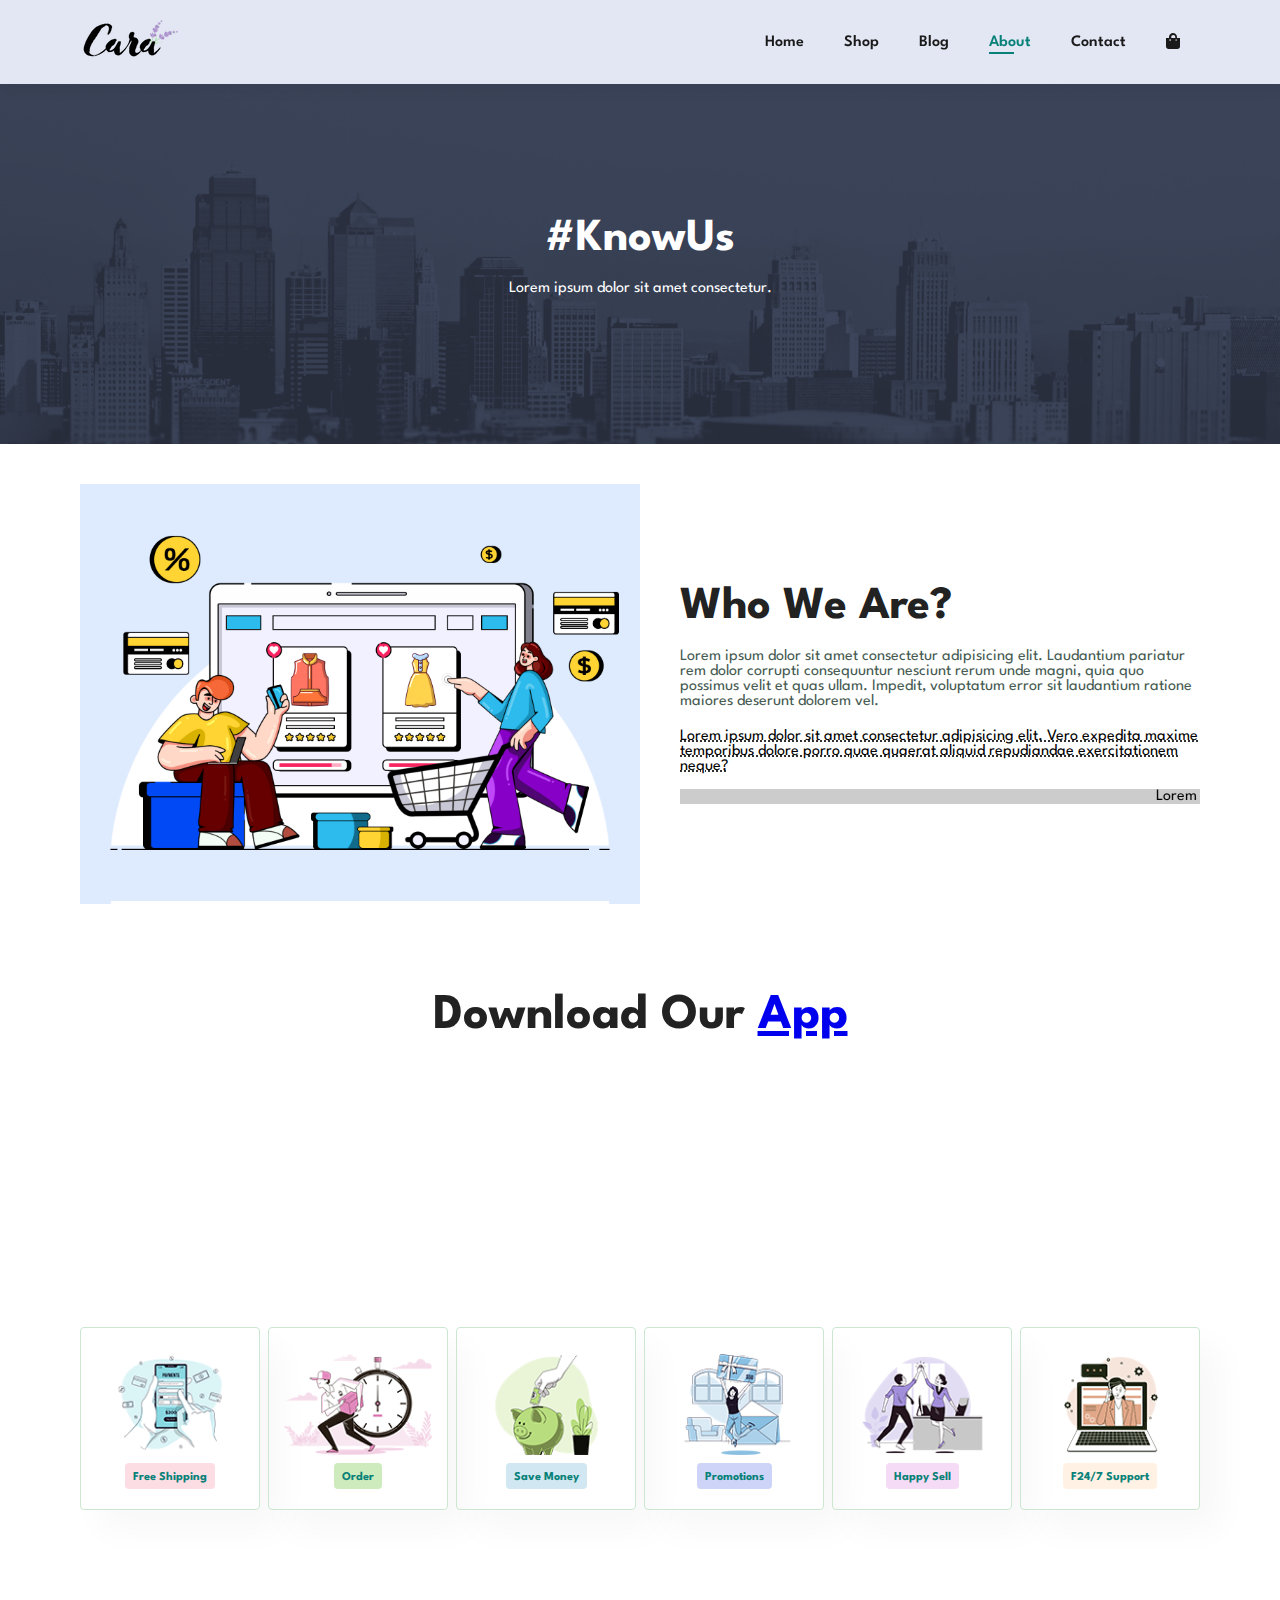
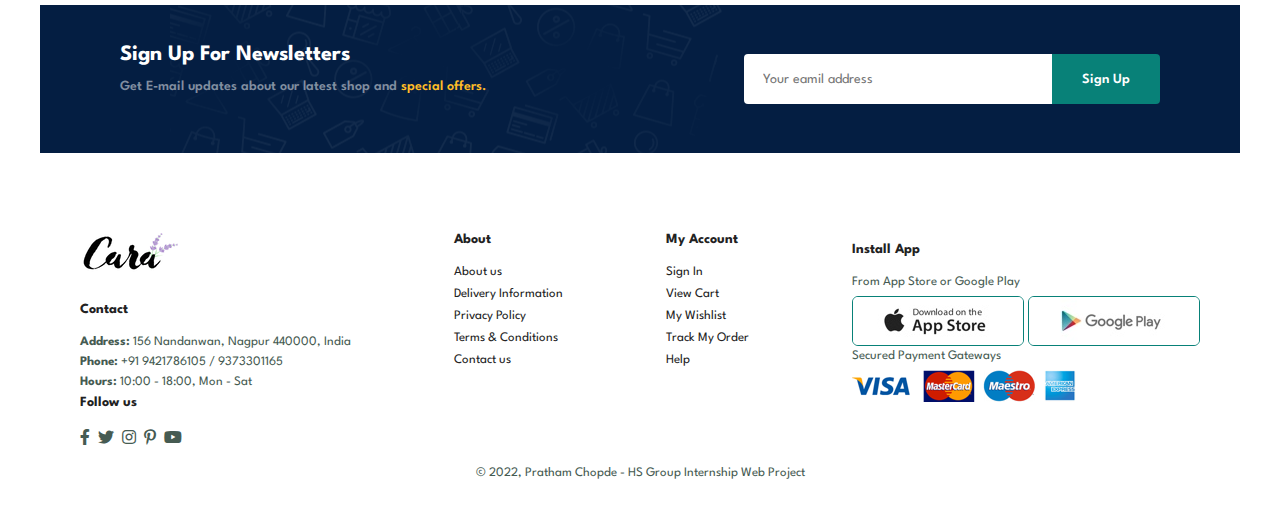
==== about.html @ f05bd244 "about page" ====
<!DOCTYPE html>
<html lang="en">
  <head>
    <title>E-commerce Web</title>
    <!-- Required meta tags -->
    <meta charset="utf-8" />
    <meta
      name="viewport"
      content="width=device-width, initial-scale=1, shrink-to-fit=no"
    />

    <!-- Bootstrap CSS 
    <script src="https://kit.fontawesome.com/9de37815b9.js" crossorigin="anonymous"></script>
    -->
    <link rel="stylesheet" href="style.css" />
    <link
      rel="stylesheet"
      href="https://pro.fontawesome.com/releases/v5.10.0/css/all.css"
    />
    
  </head>

  <body>
    <section id="header">
      <a href="#"><img src="img/logo.png" class="logo" alt="" /></a>

      <div>
        <ul id="navbar">
          <li><a href="index.html">Home</a></li>
          <li><a href="shop.html">Shop</a></li>
          <li><a href="blog.html">Blog</a></li>
          <li><a class="active" href="about.html">About</a></li>
          <li><a href="contact.html">Contact</a></li>
          <li id="lg-bag">
            <a href="cart.html"><i class="fas fa-shopping-bag"></i></a>
          </li>
          <a href="#" id="close"><i class="fa fa-times"></i></a>
        </ul>
      </div>

      <div id="mobile">
        <a href=""><i class="fas fa-shopping-bag"></i></a>
        <i id="bar" class="fas fa-outdent"></i>
      </div>
    </section>

    <section id="page-header" class="about-header">
      <h2>#KnowUs</h2>

      <p>Lorem ipsum dolor sit amet consectetur.</p>
    </section>

    <section id="about-head" class="section-p1">
        <img src="img/about/a6.jpg" alt="">
        <div>
            <h2>Who We Are?</h2>
            <p>Lorem ipsum dolor sit amet consectetur adipisicing elit. Laudantium pariatur rem dolor corrupti consequuntur nesciunt rerum unde magni, quia quo possimus velit et quas ullam. Impedit, voluptatum error sit laudantium ratione maiores deserunt dolorem vel.</p>
            <abbr title="">Lorem ipsum dolor sit amet consectetur adipisicing elit. Vero expedita maxime temporibus dolore porro quae quaerat aliquid repudiandae exercitationem neque?</abbr>
            <br><br>

            <marquee bgcolor="#ccc" loop="-1" scrollamount="5" width="100%">Lorem ipsum dolor sit amet consectetur, adipisicing elit. Deleniti, cum facilis tenetur velit hic dolore.</marquee>
        </div>
    </section>
    
    <section id="about-app" class="section-p1">
        <h1>Download Our <a href="#">App</a> </h1>
        <div class="video">
            <video autoplay muted loop src="img/about/1.mp4"></video>
        </div>
    </section>

    <section id="feature" class="section-p1">
        <div class="fe-box">
          <img src="img/features/f1.png" alt="">
          <h6>Free Shipping</h6>
        </div>
    
        <div class="fe-box">
          <img src="img/features/f2.png" alt="">
          <h6>Order</h6>
        </div>
    
        <div class="fe-box">
          <img src="img/features/f3.png" alt="">
          <h6>Save Money</h6>
        </div>
    
        <div class="fe-box">
          <img src="img/features/f4.png" alt="">
          <h6>Promotions</h6>
        </div>
    
        <div class="fe-box">
          <img src="img/features/f5.png" alt="">
          <h6>Happy Sell</h6>
        </div>
    
        <div class="fe-box">
          <img src="img/features/f6.png" alt="">
          <h6>F24/7 Support</h6>
        </div>
    </section>

    <section id="newsletter" class="section-p1 section-m1">
    <div class="newstext">
        <h4>Sign Up For Newsletters</h4>
        <p>Get E-mail updates about our latest shop and <span>special offers.</span> </p>
    </div>

    <div class="form">
        <input type="email" placeholder="Your eamil address">
        <button class="normal">Sign Up</button>
    </div>
    </section>

    <footer class="section-p1">
      <div class="col">
        <img class="logo" src="img/logo.png" alt="" />
        <h4>Contact</h4>
        <p><strong>Address: </strong> 156 Nandanwan, Nagpur 440000, India</p>
        <p><strong>Phone: </strong> +91 9421786105 / 9373301165</p>
        <p><strong>Hours: </strong> 10:00 - 18:00, Mon - Sat</p>
        <div class="follow">
          <h4>Follow us</h4>
          <div class="icon">
            <i class="fab fa-facebook-f"></i>
            <i class="fab fa-twitter"></i>
            <i class="fab fa-instagram"></i>
            <i class="fab fa-pinterest-p"></i>
            <i class="fab fa-youtube"></i>
          </div>
        </div>
      </div>

      <div class="col">
        <h4>About</h4>
        <a href="#">About us</a>
        <a href="#">Delivery Information</a>
        <a href="#">Privacy Policy</a>
        <a href="#">Terms & Conditions</a>
        <a href="#">Contact us</a>
      </div>

      <div class="col">
        <h4>My Account</h4>
        <a href="#">Sign In</a>
        <a href="#">View Cart</a>
        <a href="#">My Wishlist</a>
        <a href="#">Track My Order</a>
        <a href="#">Help</a>
      </div>

      <div class="col install">
        <h4>Install App</h4>
        <p>From App Store or Google Play</p>
        <div class="row">
          <img src="img/pay/app.jpg" alt="" />
          <img src="img/pay/play.jpg" alt="" />
        </div>
        <p>Secured Payment Gateways</p>
        <img src="img/pay/pay.png" alt="" />
      </div>

      <div class="copyright">
        <p>© 2022, Pratham Chopde - HS Group Internship Web Project</p>
      </div>
    </footer>


    <script src="script.js"></script>
  </body>
</html>
---- style.css ----
@import url("https://fonts.googleapis.com/css?family=Spartan:wght@100;200;300;400;500;600;700;800;900&display=swap");

* {
    margin: 0;
    padding: 0;
    box-sizing: border-box;
    font-family: "Spartan", sans-serif;
}

h1 {
    font-size: 50px;
    line-height: 64px;
    color: #222;
}

h2 {
    font-size: 46px;
    line-height: 54px;
    color: #222;
}

h4 {
    font-size: 20px;
    color: #222;
}

h6 {
    font-weight: 700;
    font-size: 12px;
}

p {
    font-size: 16px;
    color: #465b52;
    margin: 15px 0 20px 0;
}

.section-p1 {
    padding: 40px 80px;
}

.section-m1 {
    margin: 40px;
}

button.normal {
    font-size: 14px;
    font-weight: 600;
    padding: 15px 30px;
    color: #000;
    background-color: #fff;
    border-radius: 4px;
    cursor: pointer;
    border: none;
    outline: none;
    transition: 0.2s;
}

button.white {
    font-size: 13px;
    font-weight: 600;
    padding: 11px 18px;
    color: #fff;
    background-color: transparent;
    cursor: pointer;
    border: 1px solid #fff;
    outline: none;
    transition: 0.2s;
}

body {
    width: 100%;
}

#header {
    display: flex;
    align-items: center;
    justify-content: space-between;
    padding: 20px 80px;
    background: #e3e6f3;
    box-shadow: 0 5px 15px rgba(0, 0, 0, 0.06);
    z-index: 999;
    position: sticky;
    top: 0;
    left: 0;
}

#navbar {
    display: flex;
    align-items: center;
    justify-content: center;
}

#navbar li {
    list-style: none;
    padding: 0 20px;
    position: relative;
}

#navbar li a {
    text-decoration: none;
    font-size: 16px;
    font-weight: 600;
    color: #1a1a1a;
    transition: 0.3s ease;
}

#navbar li a:hover,
#navbar li a.active {
    color: #088178;
}

#navbar li a.active::after,
#navbar li a:hover::after {
    content: "";
    width: 30%;
    height: 2px;
    background: #088178;
    position: absolute;
    bottom: -4px;
    left: 20px;
}

#mobile {
    display: none;
    align-items: center;
}

#close {
    display: none;
}

#hero {
    background-image: url("img/hero4.png");
    height: 90vh;
    width: 100%;
    background-size: cover;
    background-position: top 25% right 0;
    padding: 0 80px;
    display: flex;
    flex-direction: column;
    align-items: flex-start;
    justify-content: center;
}

#hero h4 {
    padding-bottom: 15px;
}

#hero h1 {
    color: #088178;
}

#hero button {
    background-image: url("img/button.png");
    background-color: transparent;
    color: #088178;
    border: 0;
    padding: 14px 80px 14px 65px;
    background-repeat: no-repeat;
    cursor: pointer;
    font-weight: 700;
    font-size: 15px;
}

#feature {
    display: flex;
    align-items: center;
    justify-content: space-between;
    flex-wrap: wrap;
}

#feature .fe-box {
    width: 180px;
    text-align: center;
    padding: 25px 15px;
    box-shadow: 20px 20px 34px rgba(0, 0, 0, 0.03);
    border: 1px solid #cce7d0;
    border-radius: 4px;
    margin: 15px 0;
}

#feature .fe-box:hover {
    box-shadow: 10px 10px 54px rgba(70, 62, 221, 0.1);
}

#feature .fe-box img {
    width: 100%;
    margin-bottom: 10px;
}

#feature .fe-box h6 {
    display: inline;
    padding: 9px 8px 6px 8px;
    line-height: 1;
    border-radius: 4px;
    color: #088178;
    background-color: #fddde4;
}

#feature .fe-box:nth-child(2) h6 {
    background-color: #cdebbc;
}

#feature .fe-box:nth-child(3) h6 {
    background-color: #d1e8f2;
}

#feature .fe-box:nth-child(4) h6 {
    background-color: #cdd4f8;
}

#feature .fe-box:nth-child(5) h6 {
    background-color: #f6dbf6;
}

#feature .fe-box:nth-child(6) h6 {
    background-color: #fff2e5;
}

#product1 {
    text-align: center;
}

#product1 .pro-container {
    display: flex;
    justify-content: space-between;
    padding-top: 20px;
    flex-wrap: wrap;
}

#product1 .pro {
    width: 23%;
    min-width: 250px;
    padding: 10px 12px;
    border: 1px solid #cce7d0;
    border-radius: 25px;
    cursor: pointer;
    box-shadow: 20px 20px 30px rgba(0, 0, 0, 0.02);
    margin: 15px 0;
    transition: 0.2s ease;
    position: relative;
}

#product1 .pro:hover {
    box-shadow: 20px 20px 30px rgba(0, 0, 0, 0.06);
}

#product1 .pro img {
    width: 100%;
    border-radius: 20px;
}

#product1 .pro .des {
    text-align: start;
    padding: 10px 0;
}

#product1 .pro .des span {
    color: #606063;
    font-size: 12px;
}

#product1 .pro .des h5 {
    padding-top: 7px;
    color: #1a1a1a;
    font-size: 14px;
}

#product1 .pro .des i {
    font-size: 12px;
    color: rgb(243, 181, 25);
}

#product1 .pro .des h4 {
    padding-top: 7px;
    font-size: 15px;
    font-weight: 700;
    color: #088178;
}

#product1 .pro .cart {
    width: 40px;
    height: 40px;
    line-height: 40px;
    border-radius: 50px;
    background-color: #e8f6ea;
    font-weight: 500;
    color: #088178;
    border: 1px solid #cce7d0;
    position: absolute;
    bottom: 20px;
    right: 10px;
}

#banner {
    display: flex;
    flex-direction: column;
    justify-content: center;
    align-items: center;
    text-align: center;
    background-image: url("img/banner/b2.jpg");
    width: 100%;
    height: 40vh;
    background-size: cover;
    background-position: center;
}

#banner h4 {
    color: #fff;
    font-size: 16px;
}

#banner h2 {
    color: #fff;
    font-size: 30px;
    padding: 10px 0;
}

#banner h2 span {
    color: #ef3636;
}

#banner button:hover {
    background: #088178;
    color: #fff;
}

#sm-banner {
    display: flex;
    justify-content: space-between;
    flex-wrap: wrap;
}

#sm-banner .banner-box {
    display: flex;
    flex-direction: column;
    justify-content: center;
    align-items: flex-start;
    background-image: url("img/banner/b17.jpg");
    min-width: 650px;
    height: 50vh;
    background-size: cover;
    background-position: center;
    padding: 30px;
}

#sm-banner .banner-box2 {
    background-image: url("img/banner/b10.jpg");
}

#sm-banner h4 {
    color: #fff;
    font-size: 20px;
    font-weight: 300;
}

#sm-banner h2 {
    color: #fff;
    font-size: 28px;
    font-weight: 800;
}

#sm-banner span {
    color: #fff;
    font-size: 14px;
    font-weight: 500;
    padding-bottom: 15px;
}

#sm-banner .banner-box:hover button {
    background-color: #088178;
    border: 1px solid #088178;
}

#banner3 {
    display: flex;
    justify-content: space-between;
    flex-wrap: wrap;
    padding: 0 80px;
}

#banner3 .banner-box {
    display: flex;
    flex-direction: column;
    justify-content: center;
    align-items: flex-start;
    background-image: url("img/banner/b7.jpg");
    min-width: 30%;
    height: 30vh;
    background-size: cover;
    background-position: center;
    padding: 20px;
    margin-bottom: 20px;
}

#banner3 .banner-box2 {
    background-image: url("img/banner/b4.jpg");
}

#banner3 .banner-box3 {
    background-image: url("img/banner/b18.jpg");
}

#banner3 h2 {
    color: #fff;
    font-weight: 900;
    font-size: 22px;
}

#banner3 h3 {
    color: #ec544e;
    font-weight: 800;
    font-size: 15px;
}

#newsletter {
    display: flex;
    justify-content: space-between;
    flex-wrap: wrap;
    align-items: center;
    background-image: url("img/banner/b14.png");
    background-repeat: no-repeat;
    background-position: 20% 30%;
    background-color: #041e42;
}

#newsletter h4 {
    font-size: 22px;
    font-weight: 700;
    color: #fff;
}

#newsletter p {
    font-size: 14px;
    font-weight: 600;
    color: #818ea0;
}

#newsletter p span {
    color: #ffbd27;
}

#newsletter .form {
    display: flex;
    width: 40%;
}

#newsletter input {
    height: 3.125rem;
    padding: 0 1.25em;
    font-size: 14px;
    width: 100%;
    border: 1px solid transparent;
    border-radius: 4px;
    outline: none;
    border-top-right-radius: 0;
    border-bottom-right-radius: 0;
}

#newsletter button {
    background-color: #088178;
    color: #fff;
    white-space: nowrap;
    border-top-left-radius: 0;
    border-bottom-left-radius: 0;
}

footer {
    display: flex;
    flex-wrap: wrap;
    justify-content: space-between;
}

footer .col {
    display: flex;
    flex-direction: column;
    align-items: flex-start;
    margin-bottom: 20px;
}

footer .logo {
    margin-bottom: 30px;
}

footer h4 {
    font-size: 14px;
    padding-bottom: 20px;
}

footer p {
    font-size: 13px;
    margin: 0 0 8px 0;
}

footer a {
    font-size: 13px;
    text-decoration: none;
    color: #222;
    margin-bottom: 10px;
}

footer .follow i {
    color: #465b52;
    padding-right: 4px;
    cursor: pointer;
}

footer .install .row img {
    border: 1px solid #088178;
    border-radius: 6px;
}

footer .install {
    margin: 10px 0 15px 0;
}

footer .follow i:hover,
footer a:hover {
    color: #088178;
}

footer .copyright {
    width: 100%;
    text-align: center;
}

@media (max-width: 799px) {
    .section-p1 {
        padding: 40px 40px;
    }

    #navbar {
        display: flex;
        flex-direction: column;
        align-items: flex-start;
        justify-content: flex-start;
        position: fixed;
        top: 0;
        right: -300px;
        height: 100vh;
        width: 300px;
        background-color: #e3e6f3;
        box-shadow: 0 40px 60px rgba(0, 0, 0, 0.01);
        padding: 80px 0 0 10px;

        transition: 0.3s;
    }

    #navbar.active {
        right: 0;
    }

    #navbar li {
        margin-bottom: 25px;
    }

    #mobile {
        display: flex;
        align-items: center;
    }

    #mobile i {
        color: #1a1a1a;
        font-size: 24px;
        padding-left: 20px;
    }

    #close {
        display: initial;
        position: absolute;
        top: 30px;
        left: 30px;
        color: #222;
        font-size: 24px;
    }

    #lg-bag {
        display: none;
    }

    #hero {
        height: 70vh;
        padding: 0 80px;
        background-position: top 30% right 30%;
    }

    #feature {
        justify-content: center;
    }

    #feature .fe-box {
        margin: 15px 15px;
    }

    #product1 .pro-container {
        justify-content: center;
    }

    #product1 .pro {
        margin: 15px;
    }

    #banner {
        height: 20vh;
    }

    #sm-banner .banner-box {
        min-width: 100%;
        height: 30vh;
    }

    #banner3 {
        padding: 0 40px;
    }

    #banner3 .banner-box {
        width: 28%;
    }

    #newsletter .form {
        width: 70%;
    }
}

@media (max-width: 477px) {
    .section-p1 {
        padding: 20px;
    }

    #header {
        padding: 10px 30px;
    }

    h1 {
        font-size: 38px;
    }

    h2 {
        font-size: 32px;
    }

    #hero {
        padding: 0 20px;
        background-position: 55%;
    }

    #feature {
        justify-content: space-between;
    }

    #feature .fe-box {
        width: 155px;
        margin: 0 0 15px 0;
    }

    #product1 .pro {
        width: 100%;
    }

    #banner {
        height: 40vh;
    }

    #sm-banner .banner-box {
        height: 40vh;
    }

    #sm-banner .banner-box2 {
        margin-top: 20px;
    }

    #banner3 {
        padding: 0, 20px;
    }

    #banner3 .banner-box {
        width: 100%;
    }

    #newsletter {
        padding: 40px 20px;
    }

    #newsletter .form {
        width: 100%;
    }

    footer .copyright {
        text-align: start;
    }

    #prodetails {
        display: flex;
        flex-direction: column;
    }

    #prodetails .single-pro-image {
        width: 100%;
        margin-right: 0px;
    }

    #prodetails .single-pro-details {
        width: 100%;
    }

    /* Blog page */

    #blog {
        padding: 100px 20px 0 20px;
    }
    #blog .blog-box{
        display: flex;
        flex-direction: column;
        align-items: flex-start;
    }
    #blog .blog-img {
        width: 100%;
        margin-right: 0px;
        margin-bottom: 30px;
    }
    #blog .blog-details {
        width: 100%;
    }

    /* About Page */
    #about-head {
        flex-direction: column;
    }
    #about-head img {
        width: 100%;
        margin-bottom: 20px;
    }
    #about-head div{
        padding-left: 0px;
    }

    #about-head .video {
        width: 100%;
    }

}



#page-header {
    background-image: url("img/banner/b1.jpg");
    width: 100%;
    height: 40vh;
    background-size: cover;
    display: flex;
    justify-content: center;
    text-align: center;
    flex-direction: column;
    padding: 14px;
}

#page-header h2,
#page-header p {
    color: #fff;
}

#pagination {
    text-align: center;

}

#pagination a {
    text-decoration: none;
    background-color: #088178;
    padding: 15px 20px;
    border-radius: 4px;
    color: #fff;
    font-weight: 600;

}

#pagination a i {
    font-size: 16px;
    font-weight: 600;
}

#prodetails {
    display: flex;
    margin-top: 20px;
}

#prodetails .single-pro-image {
    width: 40%;
    margin-right: 50px;
}

.small-img-group {
    display: flex;
    justify-content: space-between;
}

.small-img-col {
    flex-basis: 24%;
    cursor: pointer;
}

#prodetails .single-pro-details {
    width: 50%;
    padding-top: 30px;

}

#prodetails .single-pro-details h4 {
    padding: 40px 0 20px 0;
}

#prodetails .single-pro-details h2 {
    font-size: 26px;

}

#prodetails .single-pro-details select {
    display: block;
    padding: 5px 10px;
    margin-bottom: 10px;

}

#prodetails .single-pro-details input {
    width: 50px;
    height: 47px;
    padding-left: 10px;
    font-size: 16px;
    margin-right: 10px;

}

#prodetails .single-pro-details input:focus {
    outline: none;
}

#prodetails .single-pro-details button {
    background-color: #088178;
    color: #fff;

}

#prodetails .single-pro-details span {
    line-height: 25px;

}

/* Blog page */

#page-header.blog-header {
    background-image: url("img/banner/b19.jpg");
}

#blog{
    padding: 150px 150px 0px 150px;
}
#blog .blog-box{
    display: flex;
    align-items: center;
    width: 100%;
    position: relative;
    padding-bottom: 90px;
}

#blog .blog-image{
    width: 50%;
    margin-right: 40px;
}
#blog img {
    width: 100%;
    height: 300px;
    object-fit: cover;
}
#blog .blog-details{
    width: 50%;
}
#blog .blog-details a{
    text-decoration: none;
    font-size: 11px;
    color: #000;
    font-weight: 700;
    position: relative;
    transition: 0.3s;
}

#blog .blog-details a::after{
    content: "";
    width: 50px;
    height: 1px;
    background-color: #000;
    position: absolute;
    top: 4px;
    right: -60px;
}
#blog .blog-details a:hover{
    color: #008178;
}
#blog .blog-details a:hover::after{
    background-color: #008178;
}

#blog .blog-box h1 {
    position: absolute ;
    top: -40px;
    left: 0;
    font-size: 70px;
    font-weight: 700;
    color: #c9cbce;
    z-index: -9;
}

/* About page */

#page-header.about-header{
    background-image: url("img/about/banner.png");
}

#about-head{
    display: flex;
    align-items: center;

}
#about-head img{
    width: 50%;
    height: auto;
}
#about-head div{
    padding-left: 40px;
}

#about-app {
    text-align: center;
}
#about-app .video{
    width: 70%;
    height: 100%;
    margin: 30px auto 0 auto;
}

#about-app .video video{
    width: 100%;
    height: 100%;
    border-radius: 20px;
}
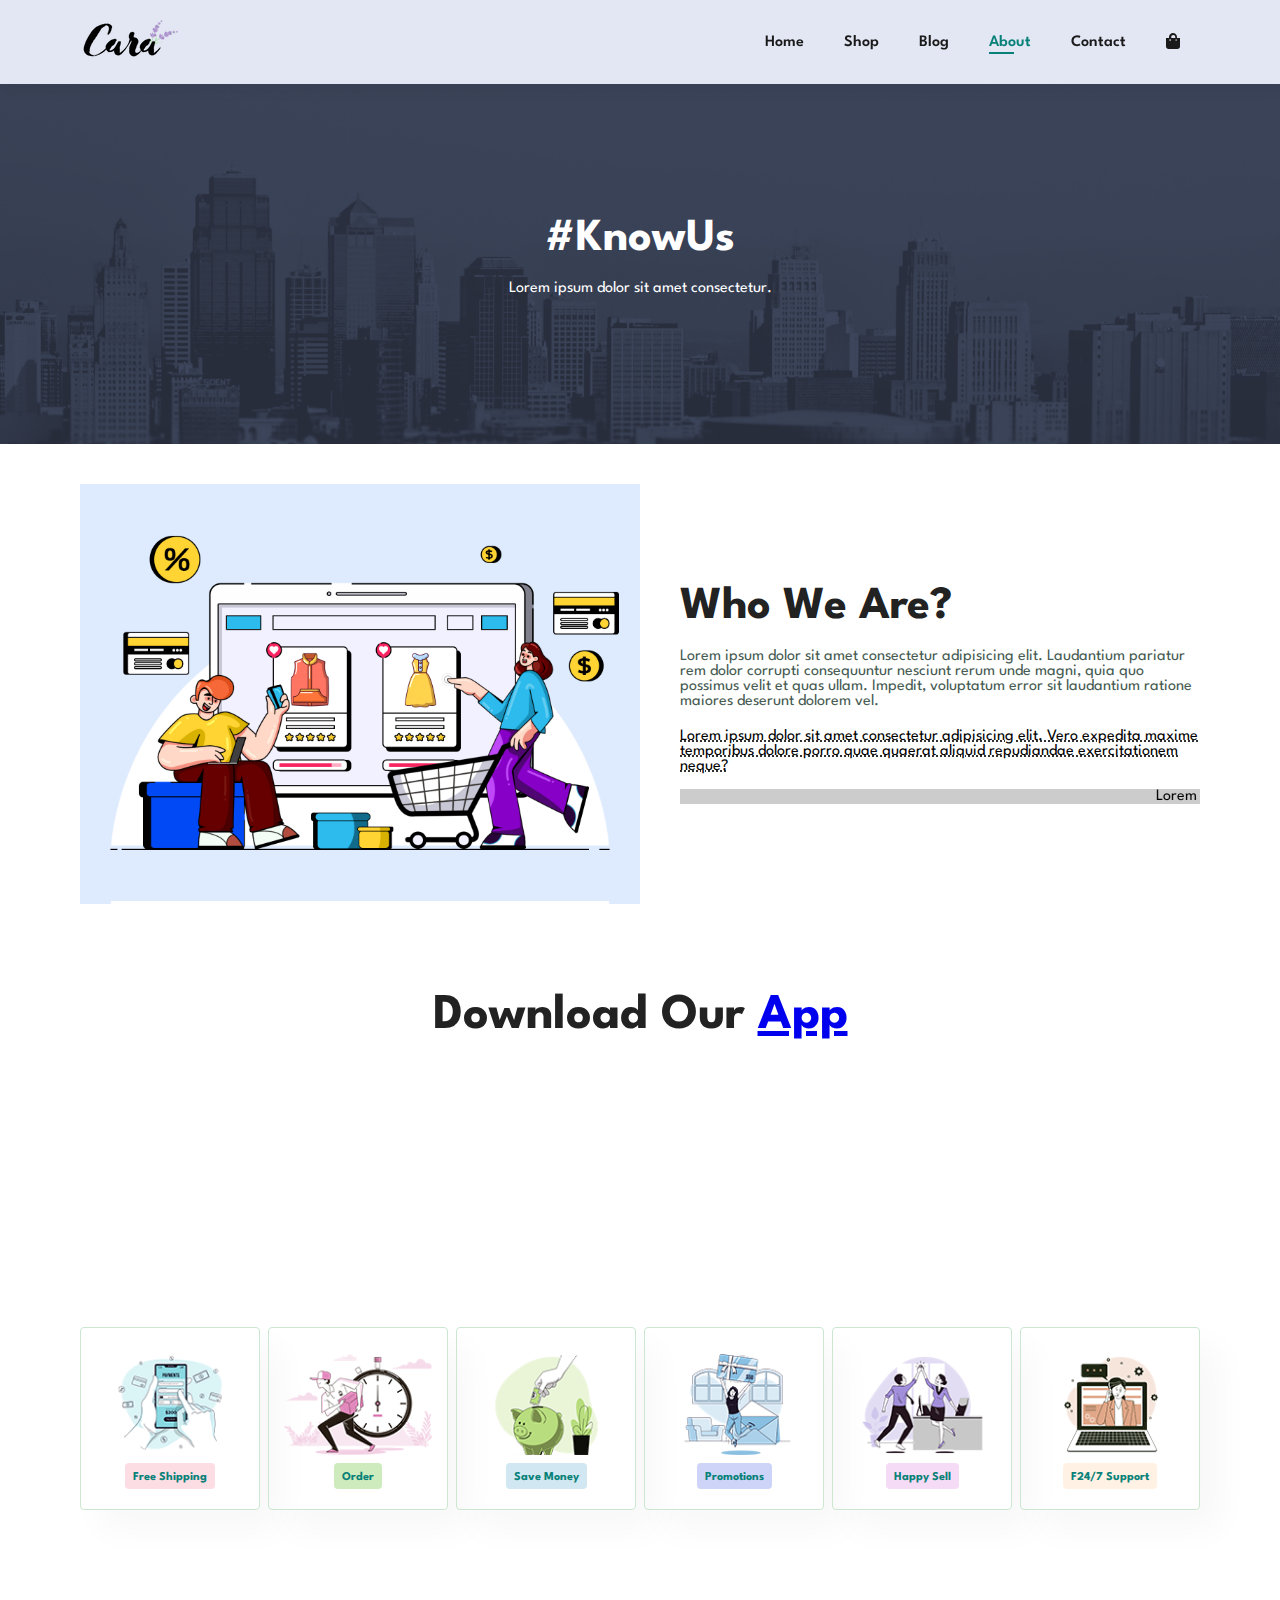
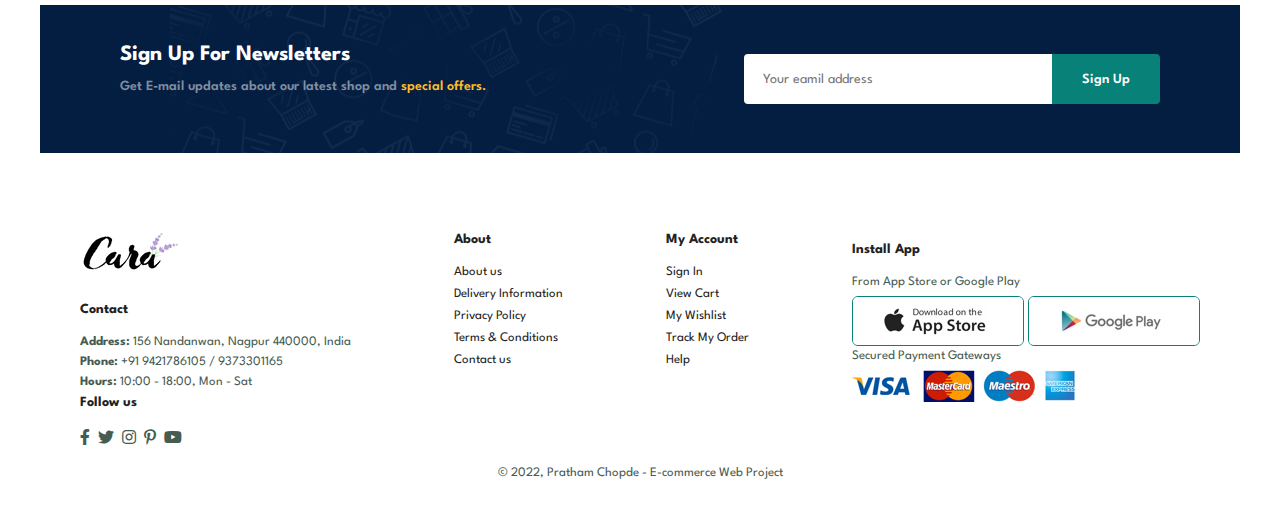
==== commit 2f069161: "minar modifications in pages" ====
--- a/about.html
+++ b/about.html
@@ -162,7 +162,7 @@
       </div>
 
       <div class="copyright">
-        <p>© 2022, Pratham Chopde - HS Group Internship Web Project</p>
+        <p>© 2022, Pratham Chopde - E-commerce Web Project</p>
       </div>
     </footer>
 
--- a/style.css
+++ b/style.css
@@ -524,6 +524,8 @@
     width: 100%;
     text-align: center;
 }
+
+/* Start Media Query */
 
 @media (max-width: 799px) {
     .section-p1 {
@@ -621,7 +623,16 @@
     #newsletter .form {
         width: 70%;
     }
-}
+
+    /* contact page */
+    #form-details {
+        padding: 40px;
+    }
+
+    #form-details form{
+        width: 50%;
+    }
+} 
 
 @media (max-width: 477px) {
     .section-p1 {
@@ -690,17 +701,17 @@
         text-align: start;
     }
 
-    #prodetails {
+    #prodetails{
         display: flex;
         flex-direction: column;
     }
 
-    #prodetails .single-pro-image {
+    #prodetails .single-pro-image{
         width: 100%;
         margin-right: 0px;
     }
 
-    #prodetails .single-pro-details {
+    #prodetails .single-pro-details{
         width: 100%;
     }
 
@@ -714,7 +725,7 @@
         flex-direction: column;
         align-items: flex-start;
     }
-    #blog .blog-img {
+    #blog .blog-image {
         width: 100%;
         margin-right: 0px;
         margin-bottom: 30px;
@@ -737,6 +748,42 @@
 
     #about-head .video {
         width: 100%;
+    }
+
+    /* contact page */
+    #contact-details{
+        flex-direction: column;
+    }
+    #contact-details .details{
+        width: 100%;
+        margin-bottom: 30px;
+    }
+
+    #contact-details .map{
+        width: 100%;
+    }
+    #form-details{
+        margin: 10px;
+        padding: 30px 10px;
+        flex-wrap: wrap;
+    }
+    #form-details form{
+        width: 100%;
+        margin-bottom: 30px;
+    }
+
+    /* Cart Page */
+    #cart-add{
+        flex-direction: column;
+    }
+
+    #coupon{
+        width: 100%;
+    }
+
+    #subtotal{
+        width: 100%;
+        padding: 20px;
     }
 
 }
@@ -942,4 +989,221 @@
     width: 100%;
     height: 100%;
     border-radius: 20px;
-}+}
+
+/* Contact Page */
+
+#contact-details {
+    display: flex;
+    align-items: center;
+    justify-content: space-between;
+}
+#contact-details .details{
+    width: 40%;
+}
+
+#contact-details .details span,
+#form-deatils form span{
+    font-size: 12px;
+}
+#contact-details .details h2,
+#form-deatils form h2{
+    font-size: 26px;
+    line-height: 35px;
+    padding: 20px 0;
+}
+
+#contact-details .details h3{
+    font-size: 16px;
+    padding-bottom: 15px;
+}
+#contact-details .details li{
+    list-style: none;
+    display: flex;
+    padding: 10px 0;
+}
+#contact-details .details li i {
+    font-size: 14px;
+    padding-right: 22px;
+}
+#contact-details .details li p{
+    margin: 0;
+    font-size: 14px;
+}
+
+#contact-details .map{
+    width: 50%;
+    height: 400px;
+}
+
+#contact-details .map iframe{
+    width: 100%;
+    height: 100%;
+}
+
+#form-deatils{
+    display: flex;
+    justify-content: space-between;
+    margin: 30px;
+    padding: 80px;
+    border: 1px solid #e1e1e1;
+}
+#form-deatils form {
+    width: 65%;
+    display: flex;
+    flex-direction: column;
+    align-items: flex-start;
+}
+#form-deatils form input,
+#form-deatils form textarea{
+    width: 100%;
+    padding: 12px 15px;
+    outline: none;
+    margin-bottom: 20px;
+    border: 1px solid #e1e1e1;
+}
+
+#form-deatils form button{
+    background-color: #088178;
+    color: #fff;
+}
+
+#form-deatils.people div{
+    padding-bottom: 25px;
+    display: flex;
+    align-items: flex-start;
+}
+#form-deatils.people div img{
+    width:65px;
+    height: 65px;
+    object-fit: cover;
+    margin-right: 15px;
+}
+#form-deatils.people div p{
+    margin: 0;
+    font-size: 13px;
+    line-height: 25px;
+    
+}
+#form-deatils.people div p span{
+    display: block;
+    font-size: 16px;
+    font-weight: 600;
+    color: #000;
+}
+
+/* Cart Page */
+
+#cart table {
+    overflow-x: auto;
+}
+
+#cart table{
+    width: 100%;
+    border-collapse: collapse;
+    table-layout: fixed;
+    white-space: nowrap;
+}
+
+#cart table img {
+    width: 70px;
+}
+
+#cart table td:nth-child(1){
+    width: 100px;
+    text-align: center;
+}
+
+#cart table td:nth-child(2){
+    width: 150px;
+    text-align: center;
+}
+
+#cart table td:nth-child(3){
+    width: 250px;
+    text-align: center;
+}
+
+#cart table td:nth-child(4),
+#cart table td:nth-child(5),
+#cart table td:nth-child(6){
+    width: 150px;
+    text-align: center;
+}
+
+#cart table td:nth-child(5) input{
+    width: 70px;
+    padding: 10px 5px 10px 15px;
+}
+
+#cart table thead{
+    border: 1px solid #e2e9e1;
+    border-left: none;
+    border-right: none;
+}
+
+#cart table thead td{
+    font-weight: 700;
+    text-transform: uppercase;
+    font-size: 13px;
+    padding: 18px 0;
+}
+
+#cart table tbody tr td {
+    padding-top: 15px;
+}
+
+#cart table tbody td {
+    font-size: 13px;
+}
+
+#cart-add{
+    display: flex;
+    flex-wrap: wrap;
+    justify-content: space-between;
+}
+
+#coupon{
+    width: 50%;
+    margin-bottom: 30px;
+}
+
+#coupon h3,
+#subtotal h3{
+    padding-bottom: 15px;
+}
+
+#coupon input{
+    padding: 10px 20px;
+    outline: none;
+    width: 60%;
+    margin-right: 10px;
+    border: 1px solid #e2e9e1;
+}
+
+#coupon button,
+#subtotal button{
+    background-color: #088178;
+    color: #fff;
+    padding: 12px 20px;
+}
+
+#subtotal {
+    width: 50%;
+    margin-bottom: 30px;
+    border: 1px solid #e2e9e1;
+    padding: 30px;
+}
+
+#subtotal table{
+    border-collapse: collapse;
+    width: 100%;
+    margin-bottom: 20px;     
+}
+
+#subtotal table td{
+    width: 50%;
+    border: 1px solid #e2e9e1;
+    padding: 10px;
+    font-size: 13px; 
+}   